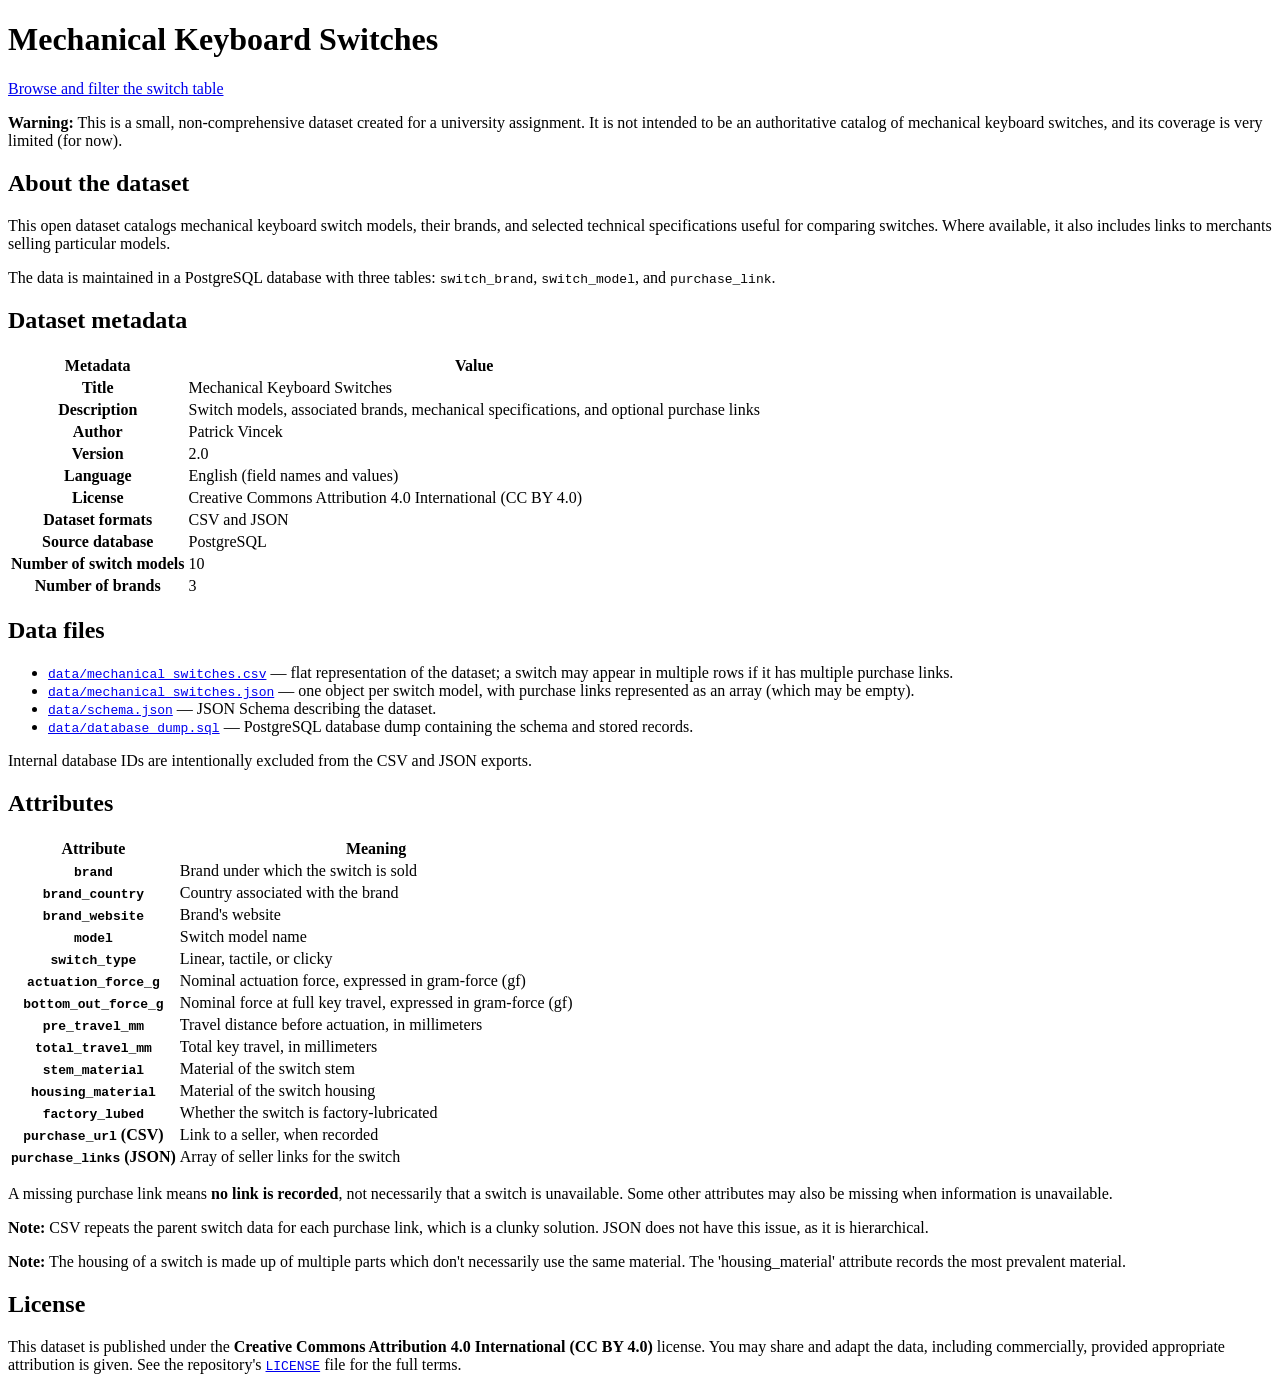
==== frontend/index.html @ 8b7c624e "Added index.html, updated README.md" ====
<!doctype html>
<html lang="en">
<head>
  <meta charset="utf-8">
  <meta name="viewport" content="width=device-width, initial-scale=1">
  <meta name="description" content="Switch models, associated brands, mechanical specifications, and optional purchase links">
  <meta name="author" content="Patrick Vincek">
  <title>Mechanical Keyboard Switches</title>
  <link rel="stylesheet" href="/css/style.css">
</head>
<body>
  <h1>Mechanical Keyboard Switches</h1>
  <nav aria-label="Dataset"><a href="/datatable.html">Browse and filter the switch table</a></nav>
  <p><strong>Warning:</strong> This is a small, non-comprehensive dataset created for a university assignment. It is not intended to be an authoritative catalog of mechanical keyboard switches, and its coverage is very limited (for now).</p>
  <h2>About the dataset</h2>
  <p>This open dataset catalogs mechanical keyboard switch models, their brands, and selected technical specifications useful for comparing switches. Where available, it also includes links to merchants selling particular models.</p>
  <p>The data is maintained in a PostgreSQL database with three tables: <code>switch_brand</code>, <code>switch_model</code>, and <code>purchase_link</code>.</p>
  <h2>Dataset metadata</h2>
  <table>
    <thead><tr><th scope="col">Metadata</th><th scope="col">Value</th></tr></thead>
    <tbody>
      <tr><th scope="row">Title</th><td>Mechanical Keyboard Switches</td></tr>
      <tr><th scope="row">Description</th><td>Switch models, associated brands, mechanical specifications, and optional purchase links</td></tr>
      <tr><th scope="row">Author</th><td>Patrick Vincek</td></tr>
      <tr><th scope="row">Version</th><td>2.0</td></tr>
      <tr><th scope="row">Language</th><td>English (field names and values)</td></tr>
      <tr><th scope="row">License</th><td>Creative Commons Attribution 4.0 International (CC BY 4.0)</td></tr>
      <tr><th scope="row">Dataset formats</th><td>CSV and JSON</td></tr>
      <tr><th scope="row">Source database</th><td>PostgreSQL</td></tr>
      <tr><th scope="row">Number of switch models</th><td>10</td></tr>
      <tr><th scope="row">Number of brands</th><td>3</td></tr>
    </tbody>
  </table>
  <h2>Data files</h2>
  <ul>
    <li><a href="/data/mechanical_switches.csv" download><code>data/mechanical_switches.csv</code></a> — flat representation of the dataset; a switch may appear in multiple rows if it has multiple purchase links.</li>
    <li><a href="/data/mechanical_switches.json" download><code>data/mechanical_switches.json</code></a> — one object per switch model, with purchase links represented as an array (which may be empty).</li>
    <li><a href="/data/schema.json" download><code>data/schema.json</code></a> — JSON Schema describing the dataset.</li>
    <li><a href="/data/database_dump.sql" download><code>data/database_dump.sql</code></a> — PostgreSQL database dump containing the schema and stored records.</li>
  </ul>
  <p>Internal database IDs are intentionally excluded from the CSV and JSON exports.</p>
  <h2>Attributes</h2>
  <table>
    <thead><tr><th scope="col">Attribute</th><th scope="col">Meaning</th></tr></thead>
    <tbody>
      <tr><th scope="row"><code>brand</code></th><td>Brand under which the switch is sold</td></tr>
      <tr><th scope="row"><code>brand_country</code></th><td>Country associated with the brand</td></tr>
      <tr><th scope="row"><code>brand_website</code></th><td>Brand's website</td></tr>
      <tr><th scope="row"><code>model</code></th><td>Switch model name</td></tr>
      <tr><th scope="row"><code>switch_type</code></th><td>Linear, tactile, or clicky</td></tr>
      <tr><th scope="row"><code>actuation_force_g</code></th><td>Nominal actuation force, expressed in gram-force (gf)</td></tr>
      <tr><th scope="row"><code>bottom_out_force_g</code></th><td>Nominal force at full key travel, expressed in gram-force (gf)</td></tr>
      <tr><th scope="row"><code>pre_travel_mm</code></th><td>Travel distance before actuation, in millimeters</td></tr>
      <tr><th scope="row"><code>total_travel_mm</code></th><td>Total key travel, in millimeters</td></tr>
      <tr><th scope="row"><code>stem_material</code></th><td>Material of the switch stem</td></tr>
      <tr><th scope="row"><code>housing_material</code></th><td>Material of the switch housing</td></tr>
      <tr><th scope="row"><code>factory_lubed</code></th><td>Whether the switch is factory-lubricated</td></tr>
      <tr><th scope="row"><code>purchase_url</code> (CSV)</th><td>Link to a seller, when recorded</td></tr>
      <tr><th scope="row"><code>purchase_links</code> (JSON)</th><td>Array of seller links for the switch</td></tr>
    </tbody>
  </table>
  <p>A missing purchase link means <strong>no link is recorded</strong>, not necessarily that a switch is unavailable. Some other attributes may also be missing when information is unavailable.</p>
  <p><strong>Note:</strong> CSV repeats the parent switch data for each purchase link, which is a clunky solution. JSON does not have this issue, as it is hierarchical.</p>
  <p><strong>Note:</strong> The housing of a switch is made up of multiple parts which don't necessarily use the same material. The 'housing_material' attribute records the most prevalent material.</p>
  <h2>License</h2>
  <p>This dataset is published under the <strong>Creative Commons Attribution 4.0 International (CC BY 4.0)</strong> license. You may share and adapt the data, including commercially, provided appropriate attribution is given. See the repository's <a href="/LICENSE"><code>LICENSE</code></a> file for the full terms.</p>
</body>
</html>
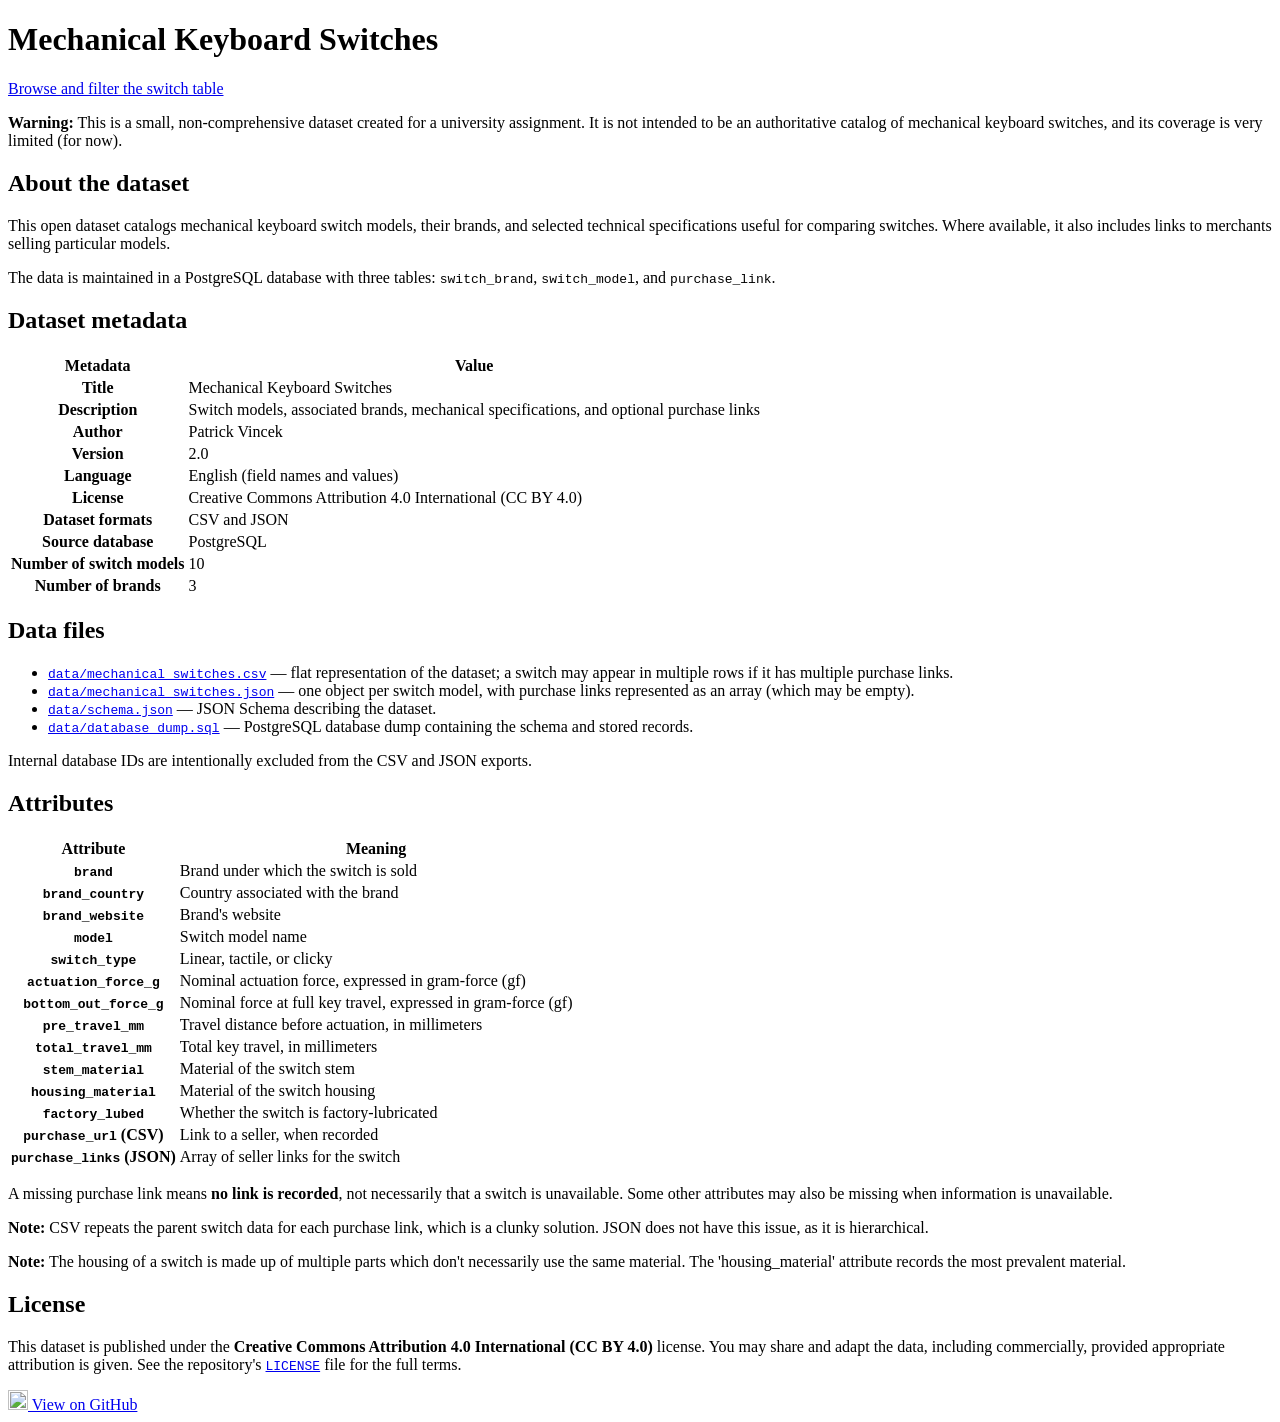
==== commit 1be78a10: "Big styling changes" ====
--- a/frontend/index.html
+++ b/frontend/index.html
@@ -9,6 +9,7 @@
   <link rel="stylesheet" href="/css/style.css">
 </head>
 <body>
+  <main class="page">
   <h1>Mechanical Keyboard Switches</h1>
   <nav aria-label="Dataset"><a href="/datatable.html">Browse and filter the switch table</a></nav>
   <p><strong>Warning:</strong> This is a small, non-comprehensive dataset created for a university assignment. It is not intended to be an authoritative catalog of mechanical keyboard switches, and its coverage is very limited (for now).</p>
@@ -16,6 +17,7 @@
   <p>This open dataset catalogs mechanical keyboard switch models, their brands, and selected technical specifications useful for comparing switches. Where available, it also includes links to merchants selling particular models.</p>
   <p>The data is maintained in a PostgreSQL database with three tables: <code>switch_brand</code>, <code>switch_model</code>, and <code>purchase_link</code>.</p>
   <h2>Dataset metadata</h2>
+  <div class="table-container" tabindex="0" role="region" aria-label="Dataset metadata">
   <table>
     <thead><tr><th scope="col">Metadata</th><th scope="col">Value</th></tr></thead>
     <tbody>
@@ -31,6 +33,7 @@
       <tr><th scope="row">Number of brands</th><td>3</td></tr>
     </tbody>
   </table>
+  </div>
   <h2>Data files</h2>
   <ul>
     <li><a href="/data/mechanical_switches.csv" download><code>data/mechanical_switches.csv</code></a> — flat representation of the dataset; a switch may appear in multiple rows if it has multiple purchase links.</li>
@@ -40,6 +43,7 @@
   </ul>
   <p>Internal database IDs are intentionally excluded from the CSV and JSON exports.</p>
   <h2>Attributes</h2>
+  <div class="table-container" tabindex="0" role="region" aria-label="Dataset attributes">
   <table>
     <thead><tr><th scope="col">Attribute</th><th scope="col">Meaning</th></tr></thead>
     <tbody>
@@ -59,10 +63,18 @@
       <tr><th scope="row"><code>purchase_links</code> (JSON)</th><td>Array of seller links for the switch</td></tr>
     </tbody>
   </table>
+  </div>
   <p>A missing purchase link means <strong>no link is recorded</strong>, not necessarily that a switch is unavailable. Some other attributes may also be missing when information is unavailable.</p>
   <p><strong>Note:</strong> CSV repeats the parent switch data for each purchase link, which is a clunky solution. JSON does not have this issue, as it is hierarchical.</p>
   <p><strong>Note:</strong> The housing of a switch is made up of multiple parts which don't necessarily use the same material. The 'housing_material' attribute records the most prevalent material.</p>
   <h2>License</h2>
   <p>This dataset is published under the <strong>Creative Commons Attribution 4.0 International (CC BY 4.0)</strong> license. You may share and adapt the data, including commercially, provided appropriate attribution is given. See the repository's <a href="/LICENSE"><code>LICENSE</code></a> file for the full terms.</p>
+  <footer class="site-footer">
+    <a href="https://github.com/RavyWavie/MKS_db">
+      <img src="/images/github.svg" width="20" height="20" alt="">
+      View on GitHub
+    </a>
+  </footer>
+  </main>
 </body>
 </html>
